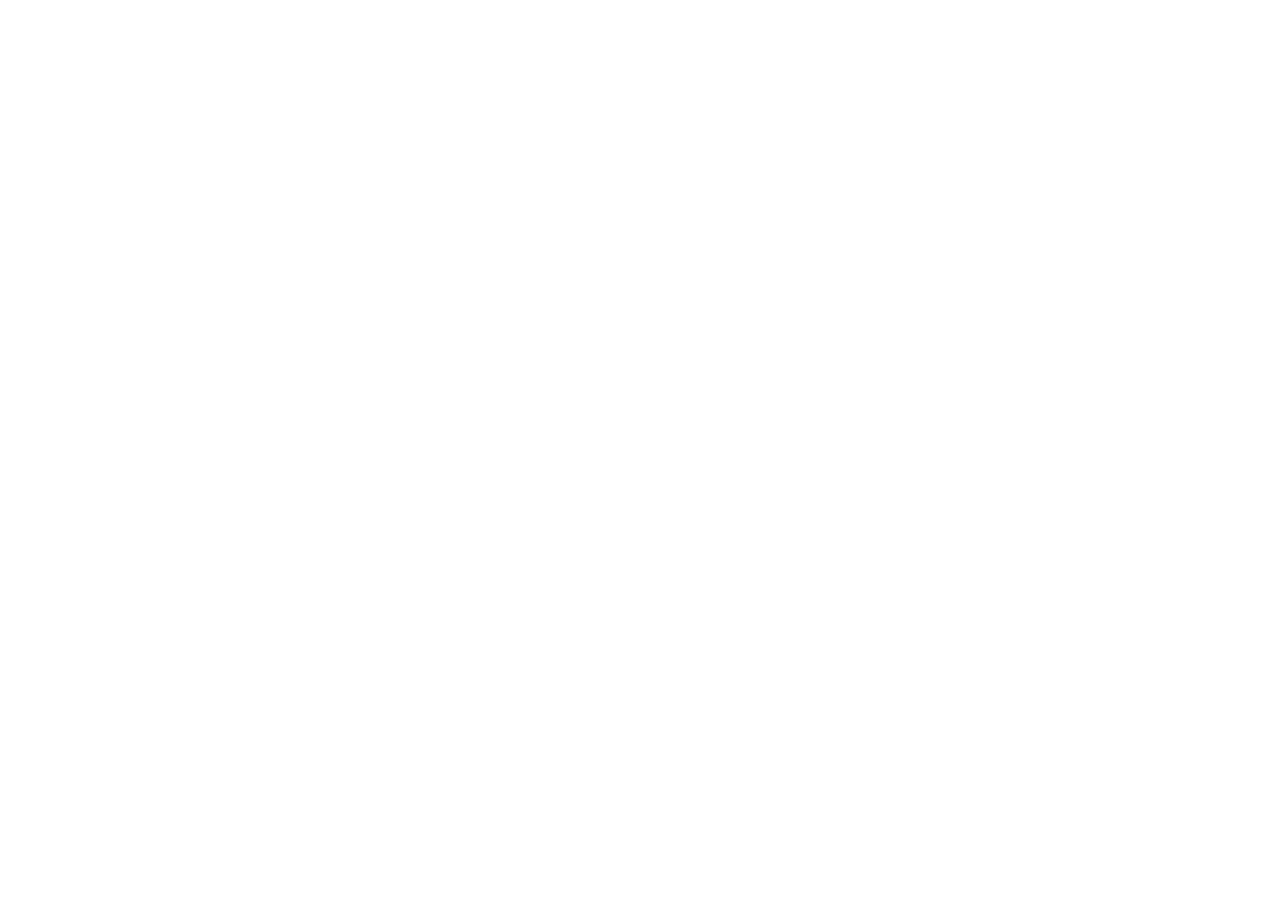
==== index.html @ 72a5d031 "api" ====
<!DOCTYPE html>
<html lang="en">
    <head>

        <meta charset="UTF-8">
        <meta name="viewport" content="width=device-width, initial-scale=1.0">
        
        <link rel="stylesheet" href="https://tayisasleep.github.io/css/style.css">
        <script src="https://tayisasleep.github.io/js/script.js" defer></script>

        <!-- These will be replaced later with JS -->
        <title>Tobuchuu</title>
        <link rel="icon" href="./global/img/icon.png" type="image/x-icon">
        
    </head>
    <body onload="run_app_manager();">

        <div class="main-container" style="display: none;">

            <div>

                <h1>Welcome to Tobuchuu's landing page! ❤</h1>

                <br>

                <p>* This is where i put all my random projects!</p>

                <br><br>

                <div class="app-list"></div>

            </div>

        </div>
        
    </body>
</html>
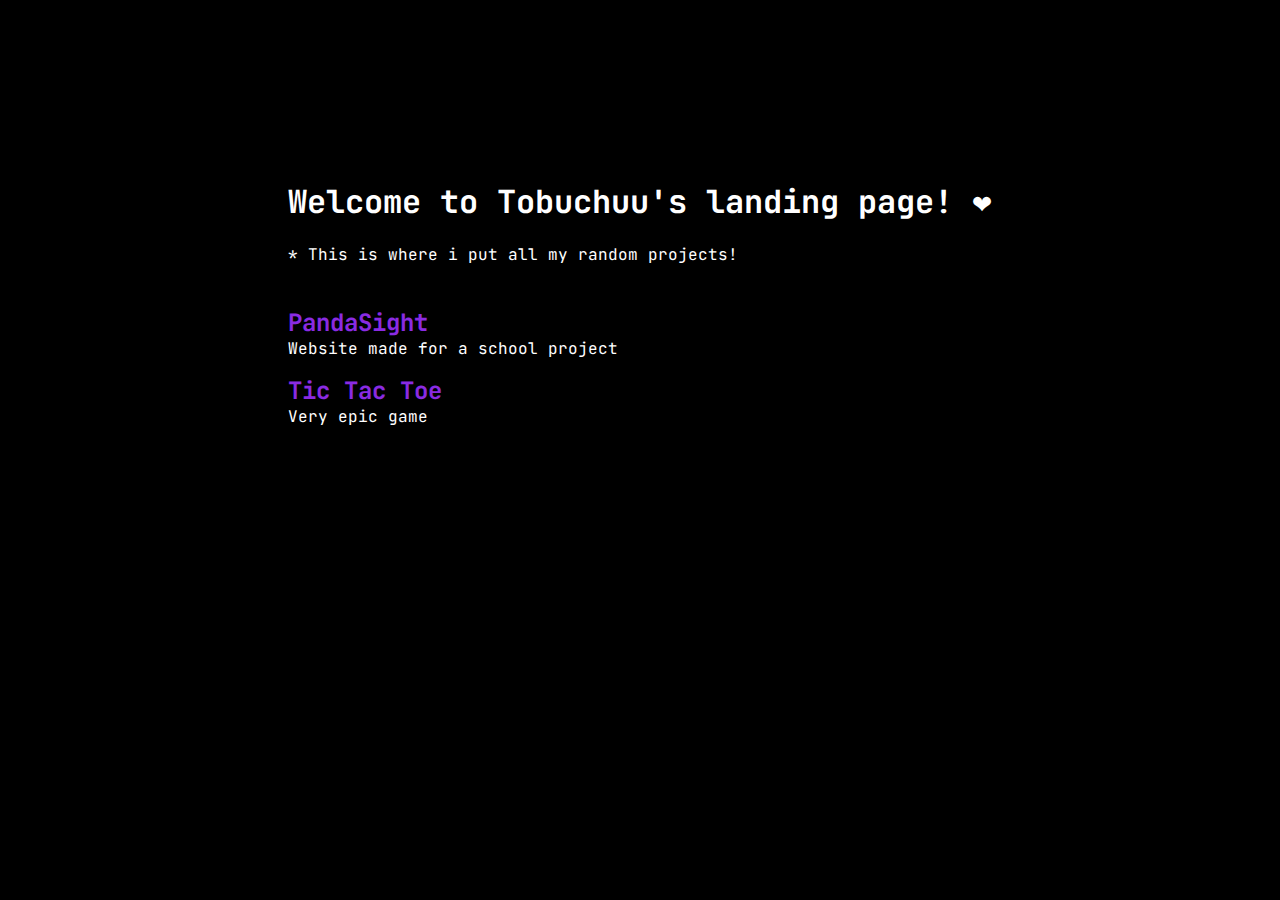
==== commit e8e2b7d3: "ytes" ====
--- a/index.html
+++ b/index.html
@@ -5,8 +5,8 @@
         <meta charset="UTF-8">
         <meta name="viewport" content="width=device-width, initial-scale=1.0">
         
-        <link rel="stylesheet" href="https://tayisasleep.github.io/css/style.css">
-        <script src="https://tayisasleep.github.io/js/script.js" defer></script>
+        <link rel="stylesheet" href="css/style.css">
+        <script src="js/scripts.js" defer></script>
 
         <!-- These will be replaced later with JS -->
         <title>Tobuchuu</title>
@@ -16,6 +16,8 @@
     <body onload="run_app_manager();">
 
         <div class="main-container" style="display: none;">
+
+            <div class="top-padding"></div>
 
             <div>
 
--- a/css/style.css
+++ b/css/style.css
@@ -0,0 +1,74 @@
+@import url("https://fonts.googleapis.com/css2?family=JetBrains+Mono&display=swap%27");
+* {
+  margin: 0;
+  padding: 0;
+  -webkit-box-sizing: border-box;
+          box-sizing: border-box;
+  font-family: 'JetBrains Mono', monospace;
+}
+
+body {
+  width: 100vw;
+  height: 100vh;
+  scroll-behavior: smooth;
+  background-color: black;
+}
+
+@media only screen and (max-width: 667px) {
+  body {
+    font-size: 80%;
+  }
+}
+
+body div.main-container {
+  min-height: 100%;
+  min-width: 100%;
+  display: -webkit-box;
+  display: -ms-flexbox;
+  display: flex;
+  -webkit-box-orient: vertical;
+  -webkit-box-direction: normal;
+      -ms-flex-direction: column;
+          flex-direction: column;
+  -webkit-box-align: center;
+      -ms-flex-align: center;
+          align-items: center;
+}
+
+@media only screen and (max-width: 667px) {
+  body div.main-container {
+    padding: 2em;
+  }
+}
+
+body div.main-container div.top-padding {
+  width: 1px;
+  height: 20vh;
+}
+
+@media only screen and (max-width: 667px) {
+  body div.main-container div.top-padding {
+    display: none;
+  }
+}
+
+body div.main-container p, body div.main-container a, body div.main-container h1, body div.main-container h2, body div.main-container h3, body div.main-container h4, body div.main-container h5, body div.main-container h6 {
+  color: white;
+  text-decoration: none;
+}
+
+body div.main-container p > h1, body div.main-container p h2, body div.main-container p h3, body div.main-container p h4, body div.main-container p h5, body div.main-container p h6, body div.main-container a > h1, body div.main-container a h2, body div.main-container a h3, body div.main-container a h4, body div.main-container a h5, body div.main-container a h6, body div.main-container h1 > h1, body div.main-container h1 h2, body div.main-container h1 h3, body div.main-container h1 h4, body div.main-container h1 h5, body div.main-container h1 h6, body div.main-container h2 > h1, body div.main-container h2 h2, body div.main-container h2 h3, body div.main-container h2 h4, body div.main-container h2 h5, body div.main-container h2 h6, body div.main-container h3 > h1, body div.main-container h3 h2, body div.main-container h3 h3, body div.main-container h3 h4, body div.main-container h3 h5, body div.main-container h3 h6, body div.main-container h4 > h1, body div.main-container h4 h2, body div.main-container h4 h3, body div.main-container h4 h4, body div.main-container h4 h5, body div.main-container h4 h6, body div.main-container h5 > h1, body div.main-container h5 h2, body div.main-container h5 h3, body div.main-container h5 h4, body div.main-container h5 h5, body div.main-container h5 h6, body div.main-container h6 > h1, body div.main-container h6 h2, body div.main-container h6 h3, body div.main-container h6 h4, body div.main-container h6 h5, body div.main-container h6 h6 {
+  color: blueviolet;
+}
+
+body div.main-container div.app-list div:not(:last-child) {
+  padding-bottom: 1em;
+}
+
+body iframe {
+  width: 100%;
+  height: 100%;
+  border: 0;
+  background-color: white;
+}
+/*# sourceMappingURL=style.css.map */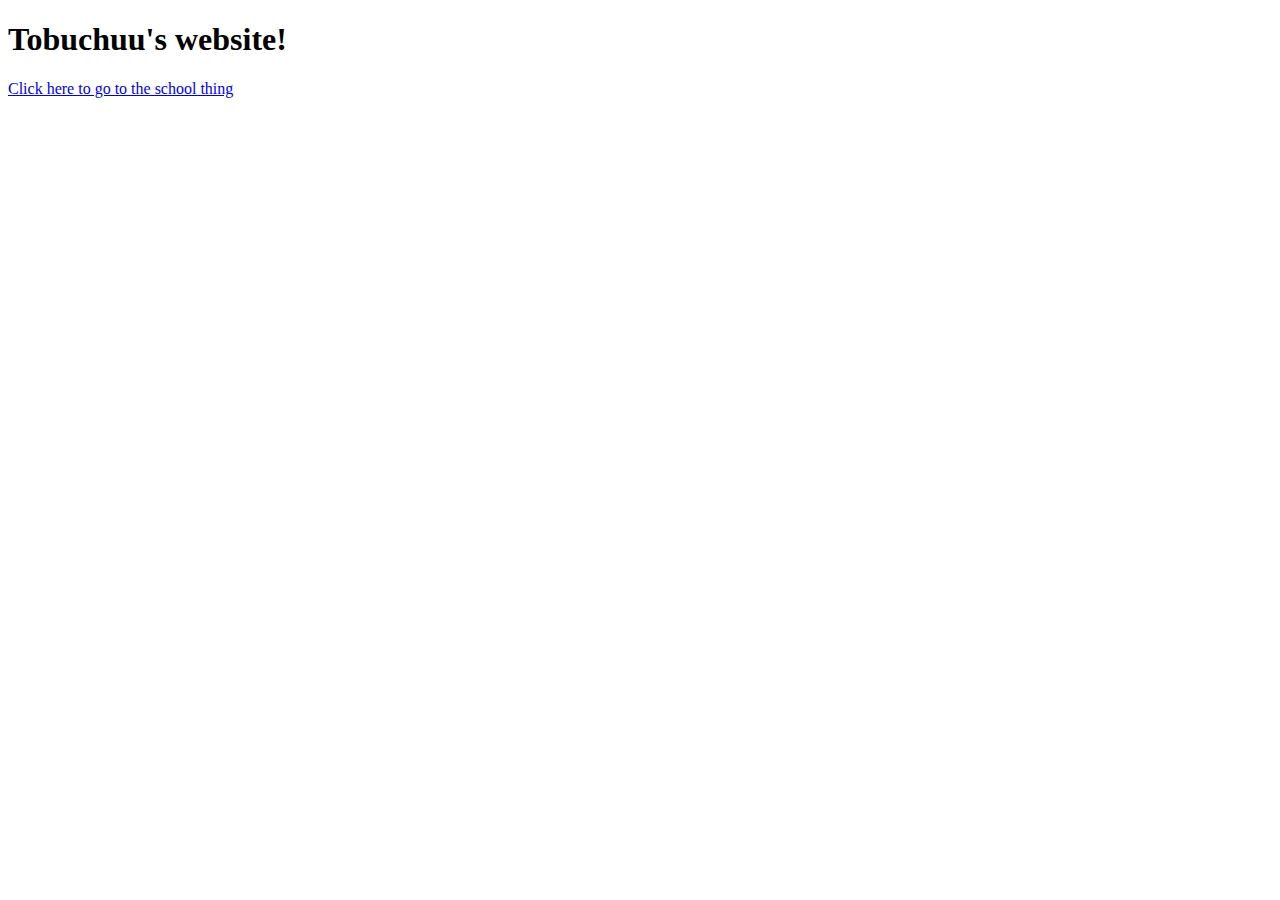
==== commit 64f7881e: "!" ====
--- a/index.html
+++ b/index.html
@@ -1,39 +1,14 @@
 <!DOCTYPE html>
 <html lang="en">
     <head>
+        <meta charset="UTF-8">
+        <meta http-equiv="X-UA-Compatible" content="IE=edge">
+        <meta name="viewport" content="width=device-width, initial-scale=1.0">
+        <title>Document</title>
+    </head>
+    <body>
+        <h1>Tobuchuu's website!</h1>
 
-        <meta charset="UTF-8">
-        <meta name="viewport" content="width=device-width, initial-scale=1.0">
-        
-        <link rel="stylesheet" href="css/style.css">
-        <script src="js/scripts.js" defer></script>
-
-        <!-- These will be replaced later with JS -->
-        <title>Tobuchuu</title>
-        <link rel="icon" href="./global/img/icon.png" type="image/x-icon">
-        
-    </head>
-    <body onload="run_app_manager();">
-
-        <div class="main-container" style="display: none;">
-
-            <div class="top-padding"></div>
-
-            <div>
-
-                <h1>Welcome to Tobuchuu's landing page! ❤</h1>
-
-                <br>
-
-                <p>* This is where i put all my random projects!</p>
-
-                <br><br>
-
-                <div class="app-list"></div>
-
-            </div>
-
-        </div>
-        
+        <a href="./school/english_website/index.html">Click here to go to the school thing</a>
     </body>
 </html>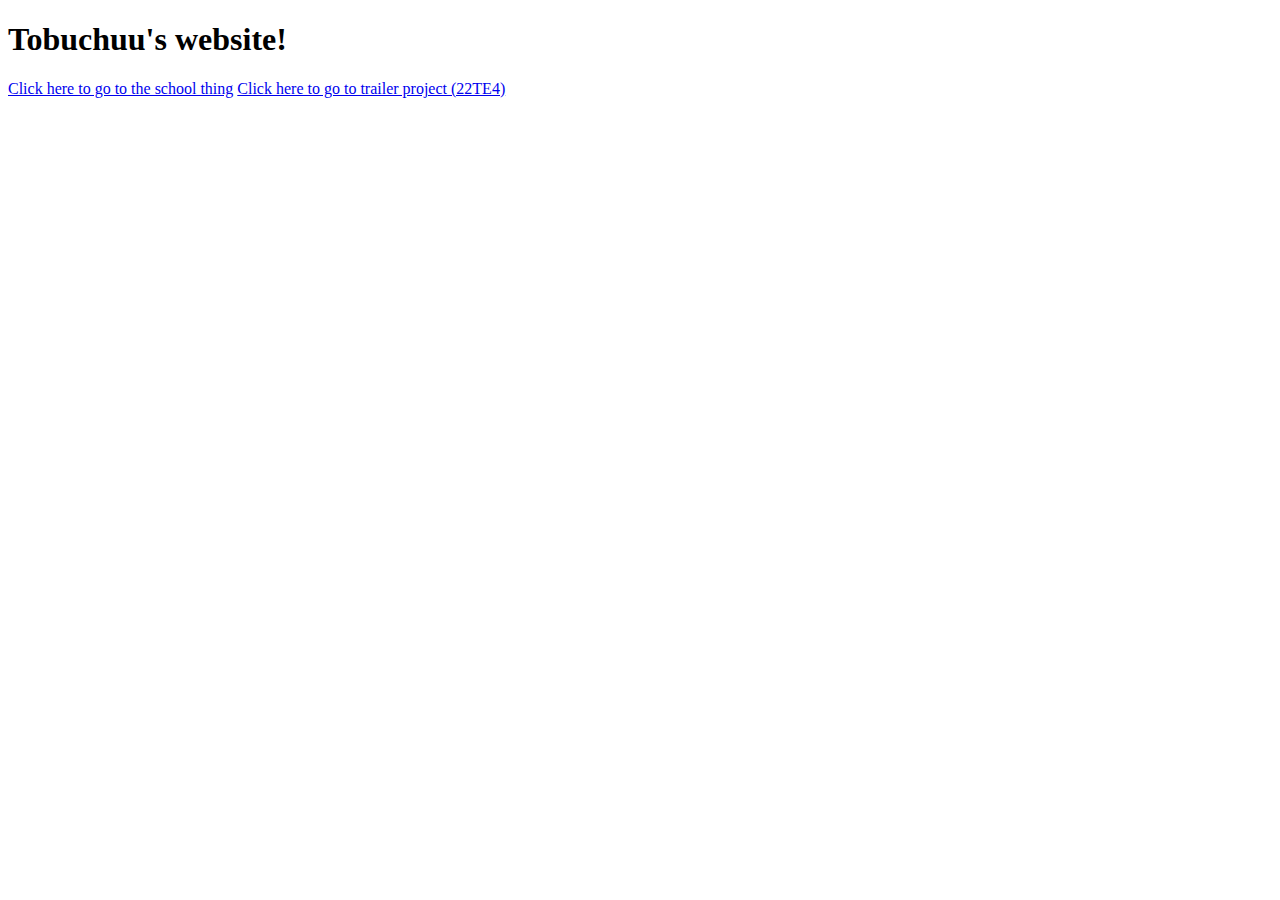
==== commit 458d43ce: "added a new project" ====
--- a/index.html
+++ b/index.html
@@ -10,5 +10,6 @@
         <h1>Tobuchuu's website!</h1>
 
         <a href="./school/english_website/index.html">Click here to go to the school thing</a>
+        <a href="./trailer_review_project/index.html">Click here to go to trailer project (22TE4)</a>
     </body>
 </html>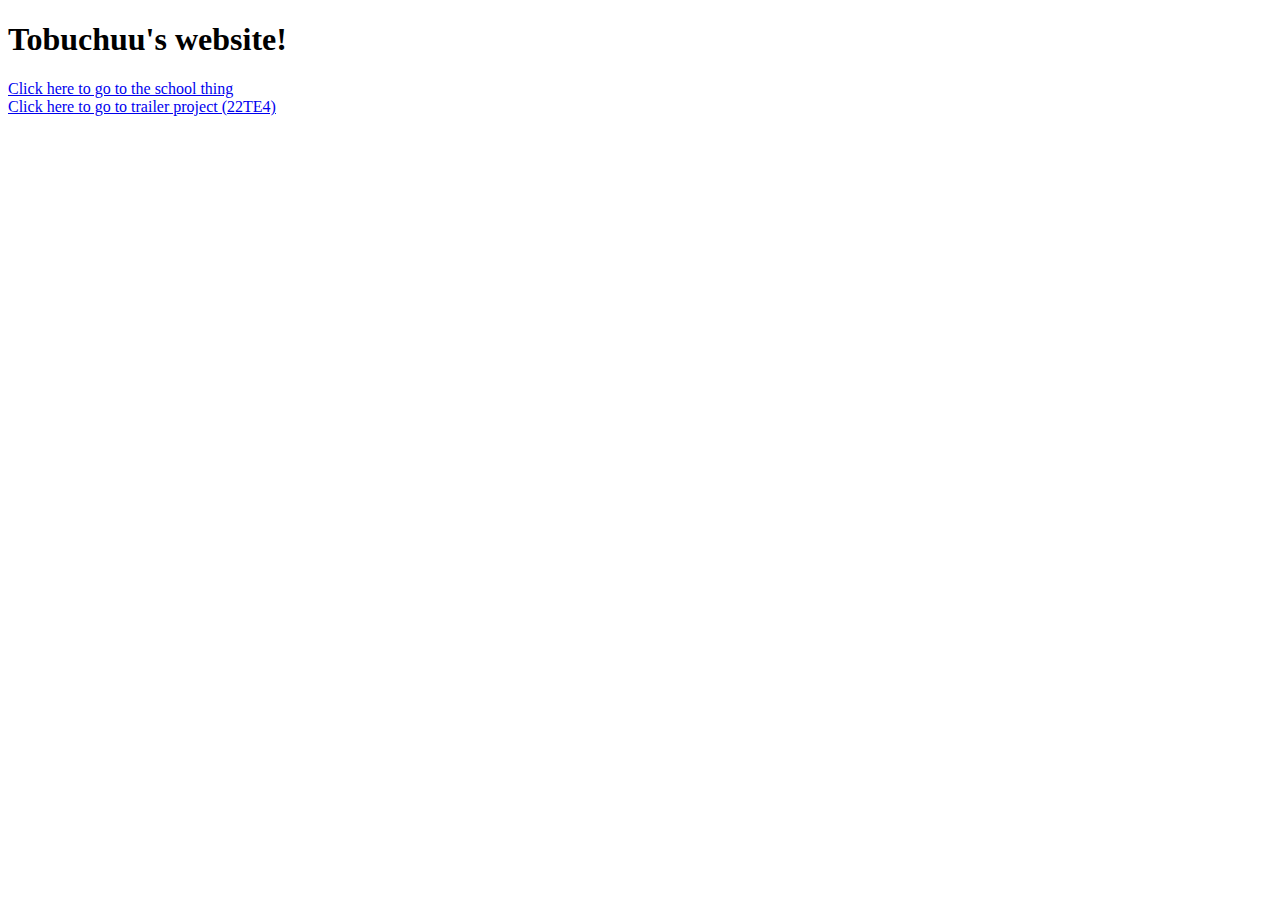
==== commit 173fab53: "just added a br" ====
--- a/index.html
+++ b/index.html
@@ -10,6 +10,7 @@
         <h1>Tobuchuu's website!</h1>
 
         <a href="./school/english_website/index.html">Click here to go to the school thing</a>
+        <br>
         <a href="./trailer_review_project/index.html">Click here to go to trailer project (22TE4)</a>
     </body>
 </html>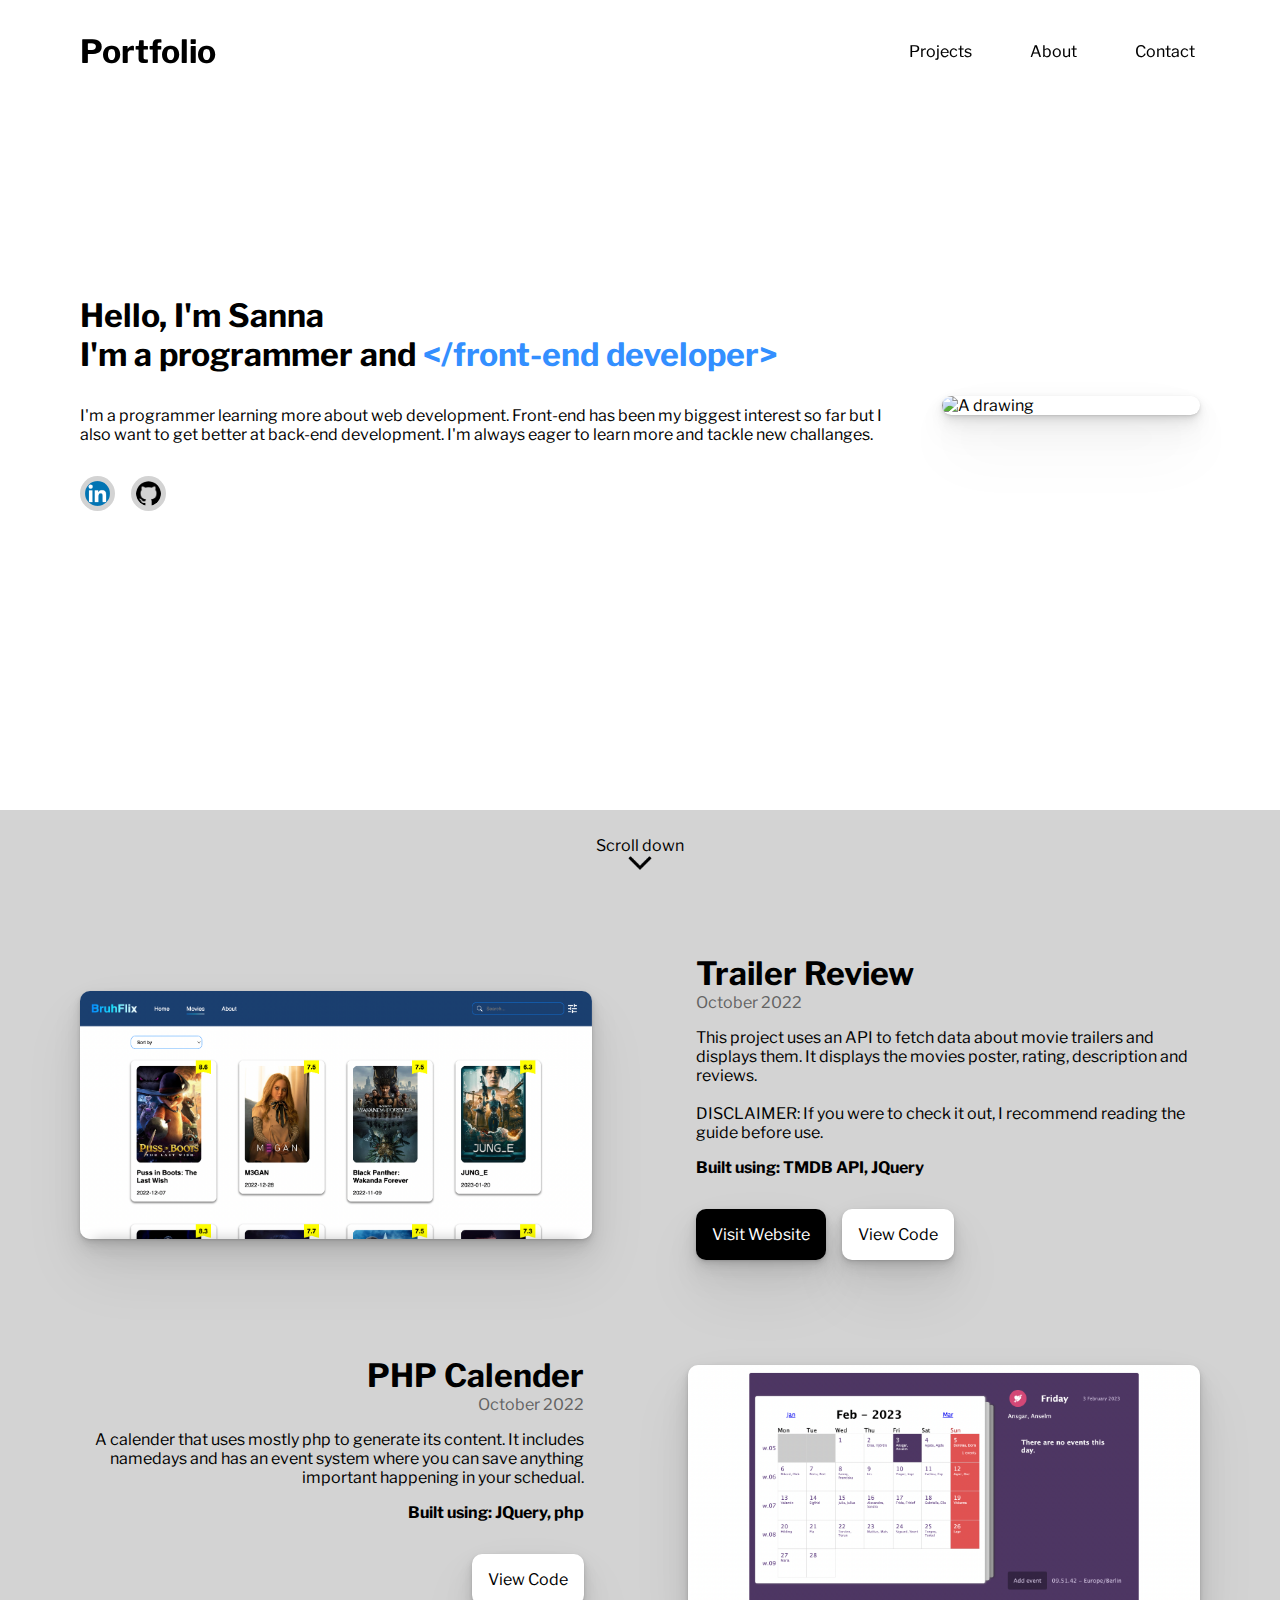
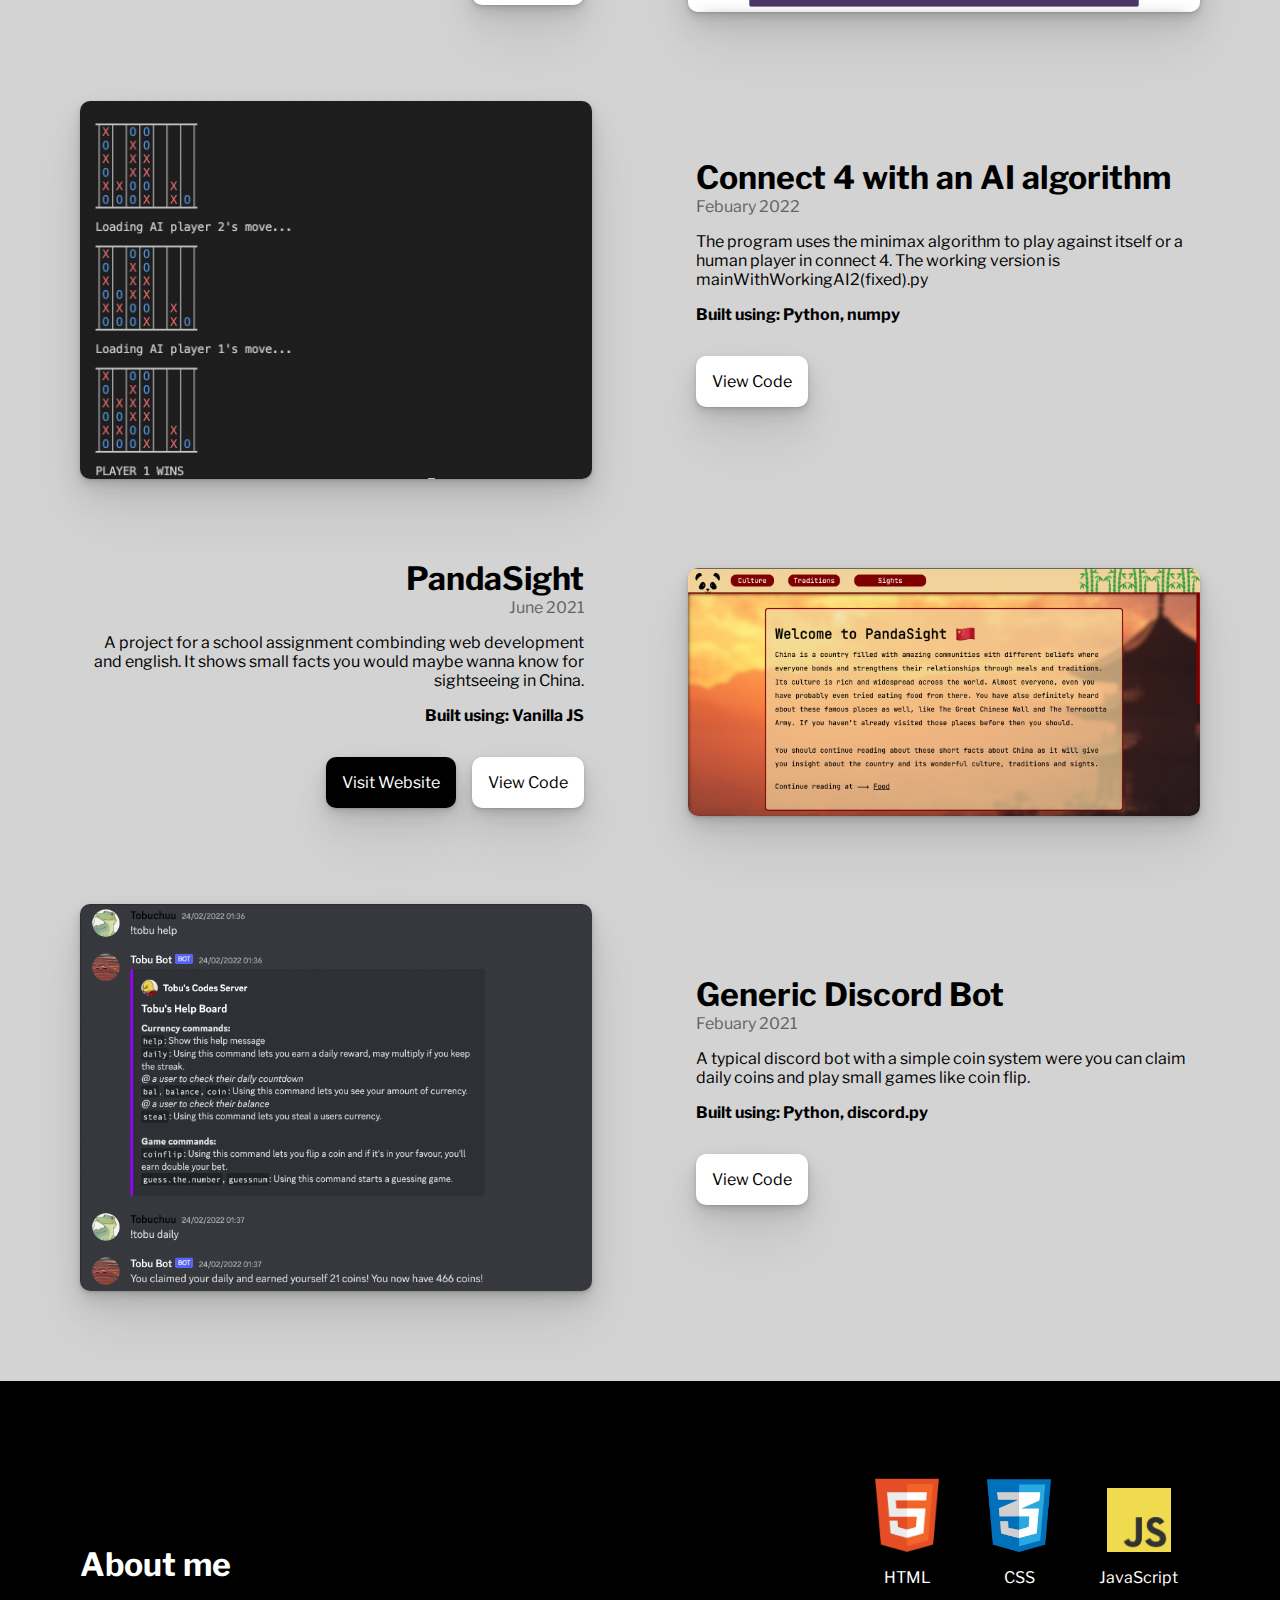
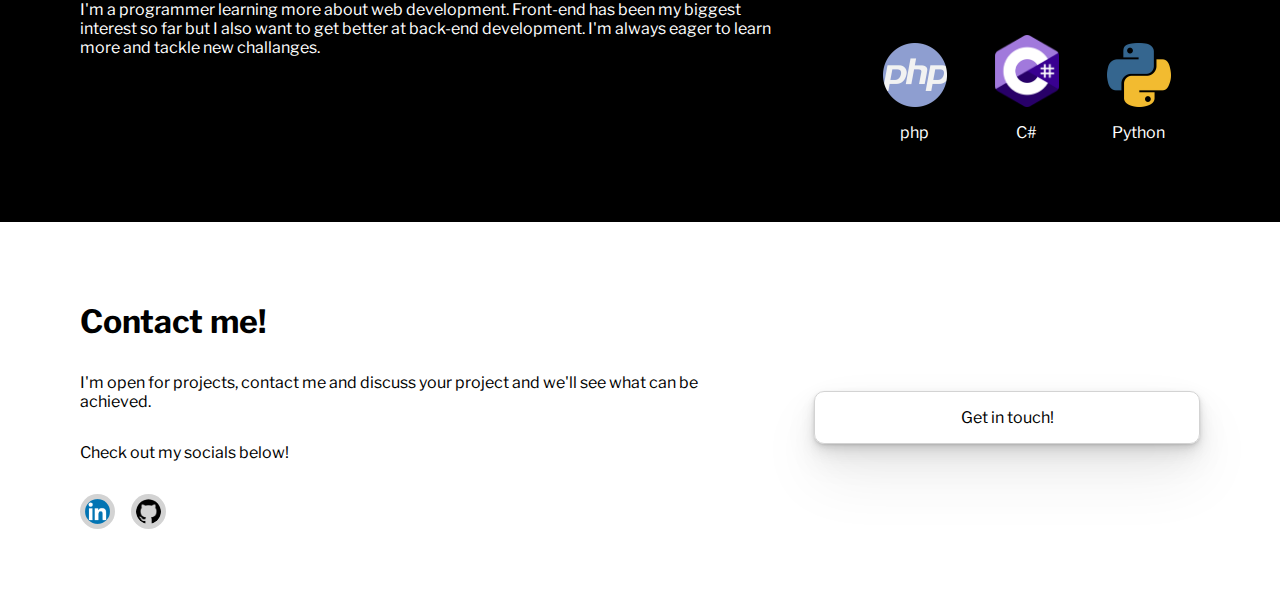
==== commit 57ff2509: "updated the main site" ====
--- a/index.html
+++ b/index.html
@@ -4,13 +4,184 @@
         <meta charset="UTF-8">
         <meta http-equiv="X-UA-Compatible" content="IE=edge">
         <meta name="viewport" content="width=device-width, initial-scale=1.0">
-        <title>Document</title>
+        <title>Portfolio</title>
+        <script src="https://ajax.googleapis.com/ajax/libs/jquery/3.6.1/jquery.min.js"></script>
+        <link rel="stylesheet" href="./css/style.css">
+        <script src="./js/scripts.js"></script>
+        <script src="https://smtpjs.com/v3/smtp.js"></script>
     </head>
     <body>
-        <h1>Tobuchuu's website!</h1>
+        <div class="main-container">
+            <div class="nav">
+                <h1 class="logo"><a href="#home">Portfolio</a></h1>
+                <div class="menu">
+                    <a href="#projects" class="items">Projects</a>
+                    <a href="#about" class="items">About</a>
+                    <a href="#contact" class="items">Contact</a>
+                </div>
 
-        <a href="./school/english_website/index.html">Click here to go to the school thing</a>
-        <br>
-        <a href="./trailer_review_project/index.html">Click here to go to trailer project (22TE4)</a>
+                <script>
+                    [
+                        [".main-container", "white"],
+                        [".scroll-down-button", "lightgray"],
+                        [".about", "black"]
+                    ].forEach(e=>{
+                        $('.nav').append($(`
+                            <div class="bg" target="${e[0]}" style="background-color: ${e[1]};"></div>
+                        `));
+                    });
+
+                    // Remove this script element after all HTML is generated
+                    $('.nav > script').remove();
+                </script>
+            </div>
+
+            <div class="content">
+                <div class="home" id="home">
+                    <div class="textarea">
+                        <div class="title-section">
+                            <h1 class="title">Hello, I'm Sanna</h1>
+                            <h1 class="sub-title">I'm a programmer and <span class="blue">&lt;/front-end developer&gt;</span></h1>
+                        </div>
+                        <p class="desc">I'm a programmer learning more about web development. Front-end has been my biggest interest so far but I also want to get better at back-end development. I'm always eager to learn more and tackle new challanges.</p>
+                        <div class="socials-container">
+                            <a href="https://www.linkedin.com/in/sanna-%C3%B6berg-412a14230/" target="_blank">
+                                <img src="./img/linkedin.png" alt="Linkedin" class="socials">
+                            </a>
+                            <a href="https://github.com/Tobuchuu" target="_blank">
+                                <img src="./img/github.png" alt="Github" class="socials">
+                            </a>
+                        </div>
+                    </div>
+                    <img src="./img/Sunset_Skating.png" alt="A drawing" class="side-img">
+                </div>
+
+                <div class="scroll-down-button">
+                    <a href="#projects">
+                        <div class="button-container">
+                            <p>Scroll down</p>
+                            <img src="./img/down_arrow.png" alt="Down arrow">
+                        </div>
+                    </a>
+                    
+                </div>
+
+                <div class="projects-container" id="projects">
+                    <script>
+                        [
+                            [
+                                "trailer_review",
+                                "Trailer Review",
+                                "October 2022",
+                                "This project uses an API to fetch data about movie trailers and displays them. It displays the movies poster, rating, description and reviews. <br><br>DISCLAIMER: If you were to check it out, I recommend reading the guide before use.",
+                                ["TMDB API", "JQuery"],
+                                "./trailer_review_project/index.html?apikey=",
+                                "https://github.com/Tobuchuu/Tobuchuu.github.io/tree/main/trailer_review_project",
+                                "./img/trailer_review.png"
+                            ],
+                            [
+                                "php_calender",
+                                "PHP Calender",
+                                "October 2022",
+                                "A calender that uses mostly php to generate its content. It includes namedays and has an event system where you can save anything important happening in your schedual.",
+                                ["JQuery", "php"],
+                                null,
+                                "https://github.com/Tobuchuu/calendarProject",
+                                "./img/calender.png"
+                            ],
+                            [
+                                "connect_four",
+                                "Connect 4 with an AI algorithm",
+                                "Febuary 2022",
+                                "The program uses the minimax algorithm to play against itself or a human player in connect 4. The working version is mainWithWorkingAI2(fixed).py",
+                                ["Python", "numpy"],
+                                null,
+                                "https://github.com/Tobuchuu/Gymnasiearbete-Connect4",
+                                "./img/connectFour.png"
+                            ],
+                            [
+                                "pandasight",
+                                "PandaSight",
+                                "June 2021",
+                                "A project for a school assignment combinding web development and english. It shows small facts you would maybe wanna know for sightseeing in China.",
+                                ["Vanilla JS"],
+                                "./school/english_website/",
+                                "https://github.com/Tobuchuu/Tobuchuu.github.io/tree/main/school/english_website",
+                                "./img/panda.png"
+                            ],
+                            [
+                                "discord_bot",
+                                "Generic Discord Bot",
+                                "Febuary 2021",
+                                "A typical discord bot with a simple coin system were you can claim daily coins and play small games like coin flip.",
+                                ["Python", "discord.py"],
+                                null,
+                                "https://github.com/Tobuchuu/Discord-Bot",
+                                "./img/discordBot.png"
+                            ]
+                        ].forEach(e=>{
+                            $('.projects-container').append(generate_project_section_html(...e));
+                        })
+
+                        // Remove this script element after all HTML is generated
+                        $('.projects-container > script').remove();
+                    </script>
+                </div>
+
+                <div class="about" id="about">
+                    <div class="about-me">    
+                        <h1>About me</h1>
+                        <p>I'm a programmer learning more about web development. Front-end has been my biggest interest so far but I also want to get better at back-end development. I'm always eager to learn more and tackle new challanges.</p>
+                    </div>
+                    <div class="tools">
+                        <div class="tool-item">
+                            <img src="./img/html.png" alt="HTML">
+                            <p>HTML</p>
+                        </div>
+                        <div class="tool-item">
+                            <img src="./img/css.png" alt="CSS">
+                            <p>CSS</p>
+                        </div>
+                        <div class="tool-item">
+                            <img src="./img/js.png" alt="JavaScript">
+                            <p>JavaScript</p>
+                        </div><div class="tool-item">
+                            <img src="./img/php.png" alt="php">
+                            <p>php</p>
+                        </div>
+                        <div class="tool-item">
+                            <img src="./img/c_sharp.png" alt="C-Sharp">
+                            <p>C#</p>
+                        </div>
+                        <div class="tool-item">
+                            <img src="./img/python.png" alt="Python">
+                            <p>Python</p>
+                        </div>
+                    </div>
+                </div>
+
+                <div class="contact" id="contact">
+                    <div class="textarea">
+                        <h1>Contact me!</h1>
+                        <p>I'm open for projects, contact me and discuss your project and we'll see what can be achieved.</p>
+                        <p>Check out my socials below!</p>
+                        <div class="socials-container">
+                            <a href="https://www.linkedin.com/in/sanna-%C3%B6berg-412a14230/" target="_blank">
+                                <img src="./img/linkedin.png" alt="Linkedin" class="socials">
+                            </a>
+                            <a href="https://github.com/Tobuchuu" target="_blank">
+                                <img src="./img/github.png" alt="Github" class="socials">
+                            </a>
+                        </div>
+                    </div>
+                    <a href="mailto:sanna.oberg.jobb@gmail.com?subject=Get%20in%20touch!">
+                        <div class="email-me">
+                            Get in touch!
+                        </div>
+                    </a>  
+                    
+                </div>
+            </div>
+        </div>
     </body>
 </html>--- a/css/style.css
+++ b/css/style.css
@@ -0,0 +1,244 @@
+@import url("https://fonts.googleapis.com/css2?family=Libre+Franklin:wght@300;400;500&display=swap");
+* {
+  padding: 0;
+  margin: 0;
+  font-family: "Libre Franklin", sans-serif;
+  scroll-behavior: smooth;
+}
+
+div.main-container {
+  display: flex;
+  flex-direction: column;
+}
+div.main-container .nav, div.main-container .section, div.main-container .home, div.main-container .about, div.main-container .contact {
+  padding: 0em 5rem;
+}
+div.main-container div.nav {
+  display: flex;
+  justify-content: space-between;
+  align-items: center;
+  width: calc(100vw - 10rem);
+  position: fixed;
+  top: 2em;
+  background-color: transparent;
+  overflow: hidden;
+}
+div.main-container div.nav a {
+  color: white;
+  mix-blend-mode: difference;
+}
+div.main-container div.nav div.menu {
+  display: flex;
+  gap: 3em;
+}
+div.main-container div.nav div.menu a.items {
+  text-decoration: none;
+  padding: 5px;
+}
+div.main-container div.nav h1.logo > a {
+  text-decoration: none;
+}
+div.main-container div.nav .bg {
+  width: 100vw;
+  height: 1000000px;
+  left: 0;
+  position: absolute;
+  z-index: -1;
+}
+div.main-container div.content div.home {
+  display: flex;
+  align-items: center;
+  justify-content: center;
+  gap: 5%;
+  height: 90vh;
+}
+div.main-container div.content div.home > * {
+  max-height: 50%;
+}
+div.main-container div.content div.home div.textarea {
+  display: flex;
+  flex-direction: column;
+  gap: 2em;
+}
+div.main-container div.content div.home div.textarea .blue {
+  color: hsl(213deg, 100%, 60%);
+}
+div.main-container div.content div.home img.side-img {
+  width: 40vw;
+  border-radius: 10px;
+  box-shadow: rgba(0, 0, 0, 0.07) 0px 1px 2px, rgba(0, 0, 0, 0.07) 0px 2px 4px, rgba(0, 0, 0, 0.07) 0px 4px 8px, rgba(0, 0, 0, 0.07) 0px 8px 16px, rgba(0, 0, 0, 0.07) 0px 16px 32px, rgba(0, 0, 0, 0.07) 0px 32px 64px;
+}
+div.main-container div.content div.projects-container {
+  display: flex;
+  flex-direction: column;
+  gap: 5em;
+  background-color: lightgray;
+  padding-bottom: 10vh;
+  padding-top: 6vh;
+}
+div.main-container div.content div.projects-container div.section {
+  display: flex;
+  align-items: center;
+  justify-content: space-between;
+}
+div.main-container div.content div.projects-container div.section > * {
+  max-height: 50%;
+  width: 45%;
+}
+div.main-container div.content div.projects-container div.section:nth-child(odd) {
+  flex-direction: row-reverse;
+}
+div.main-container div.content div.projects-container div.section:nth-child(odd) div.textarea {
+  text-align: left;
+}
+div.main-container div.content div.projects-container div.section:nth-child(odd) div.project-links {
+  justify-content: flex-start !important;
+}
+div.main-container div.content div.projects-container div.section div.textarea {
+  display: flex;
+  flex-direction: column;
+  gap: 1em;
+  text-align: right;
+}
+div.main-container div.content div.projects-container div.section div.textarea .project-tools {
+  font-weight: bold;
+}
+div.main-container div.content div.projects-container div.section div.textarea .date {
+  color: rgb(100, 100, 100);
+}
+div.main-container div.content div.projects-container div.section div.textarea div.project-links {
+  display: flex;
+  justify-content: flex-end;
+  gap: 1em;
+  margin: 1em 0;
+}
+div.main-container div.content div.projects-container div.section div.textarea div.project-links .github-link, div.main-container div.content div.projects-container div.section div.textarea div.project-links .website-link {
+  padding: 1em;
+  border-radius: 10px;
+  background-color: white;
+  text-decoration: none;
+  color: black;
+  box-shadow: rgba(0, 0, 0, 0.07) 0px 1px 2px, rgba(0, 0, 0, 0.07) 0px 2px 4px, rgba(0, 0, 0, 0.07) 0px 4px 8px, rgba(0, 0, 0, 0.07) 0px 8px 16px, rgba(0, 0, 0, 0.07) 0px 16px 32px, rgba(0, 0, 0, 0.07) 0px 32px 64px;
+}
+div.main-container div.content div.projects-container div.section div.textarea div.project-links .github-link:hover, div.main-container div.content div.projects-container div.section div.textarea div.project-links .website-link:hover {
+  background-color: grey;
+  color: white;
+}
+div.main-container div.content div.projects-container div.section div.textarea div.project-links .website-link {
+  background-color: black;
+  color: white;
+}
+div.main-container div.content div.projects-container div.section div.textarea div.project-links .website-link:hover {
+  background-color: hsl(213deg, 100%, 60%);
+}
+div.main-container div.content div.projects-container div.section img.side-img {
+  width: 40vw;
+  border-radius: 10px;
+  box-shadow: rgba(0, 0, 0, 0.07) 0px 1px 2px, rgba(0, 0, 0, 0.07) 0px 2px 4px, rgba(0, 0, 0, 0.07) 0px 4px 8px, rgba(0, 0, 0, 0.07) 0px 8px 16px, rgba(0, 0, 0, 0.07) 0px 16px 32px, rgba(0, 0, 0, 0.07) 0px 32px 64px;
+}
+div.main-container div.content div.about {
+  display: flex;
+  gap: 5em;
+  align-items: center;
+  padding-top: 5em;
+  padding-bottom: 5em;
+  background-color: black;
+  color: white;
+}
+div.main-container div.content div.about div.about-me {
+  display: flex;
+  flex-direction: column;
+  gap: 1em;
+  flex: 2;
+}
+div.main-container div.content div.about div.tools {
+  display: flex;
+  flex-wrap: wrap;
+  gap: 3em;
+  align-items: flex-end;
+  justify-content: center;
+  flex: 1;
+}
+div.main-container div.content div.about div.tools div.tool-item {
+  display: flex;
+  flex-direction: column;
+  align-items: center;
+  gap: 1em;
+}
+div.main-container div.content div.about div.tools div.tool-item img {
+  width: 4em;
+}
+div.main-container div.content div.contact {
+  display: flex;
+  gap: 5em;
+  align-items: center;
+  padding-top: 5em;
+  padding-bottom: 5em;
+  justify-content: space-between;
+}
+div.main-container div.content div.contact div.textarea {
+  display: flex;
+  flex-direction: column;
+  gap: 2em;
+}
+div.main-container div.content div.contact a {
+  text-decoration: none;
+  color: black;
+}
+div.main-container div.content div.contact div.email-me {
+  padding: 1em;
+  border: 1px solid lightgray;
+  box-shadow: rgba(0, 0, 0, 0.07) 0px 1px 2px, rgba(0, 0, 0, 0.07) 0px 2px 4px, rgba(0, 0, 0, 0.07) 0px 4px 8px, rgba(0, 0, 0, 0.07) 0px 8px 16px, rgba(0, 0, 0, 0.07) 0px 16px 32px, rgba(0, 0, 0, 0.07) 0px 32px 64px;
+  min-width: 22em;
+  border-radius: 10px;
+  display: flex;
+  justify-content: center;
+  align-items: center;
+}
+div.main-container div.content div.contact div.email-me:hover {
+  background-color: hsl(213deg, 100%, 60%);
+  color: white;
+}
+div.main-container div.content div.socials-container {
+  display: flex;
+  gap: 1em;
+}
+div.main-container div.content div.socials-container img.socials {
+  height: 25px;
+  width: 25px;
+  background-color: lightgray;
+  padding: 5px;
+  border-radius: 50px;
+}
+div.main-container div.content div.socials-container img.socials:hover {
+  background-color: grey;
+  cursor: pointer;
+}
+
+.scroll-down-button {
+  height: 10vh;
+  width: 100vw;
+  background-color: lightgray;
+  display: flex;
+  flex-direction: column;
+  justify-content: center;
+  align-items: center;
+}
+.scroll-down-button a {
+  text-decoration: none;
+  color: black;
+}
+.scroll-down-button .button-container {
+  padding: 0.5em;
+  text-align: center;
+  border: solid transparent 0.2em;
+  border-radius: 10px;
+  transition: border-color 0.2s ease-in;
+}
+.scroll-down-button .button-container:hover {
+  border-color: rgb(0, 0, 0);
+  cursor: pointer;
+}
+.scroll-down-button .button-container img {
+  height: 1em;
+}/*# sourceMappingURL=style.css.map */